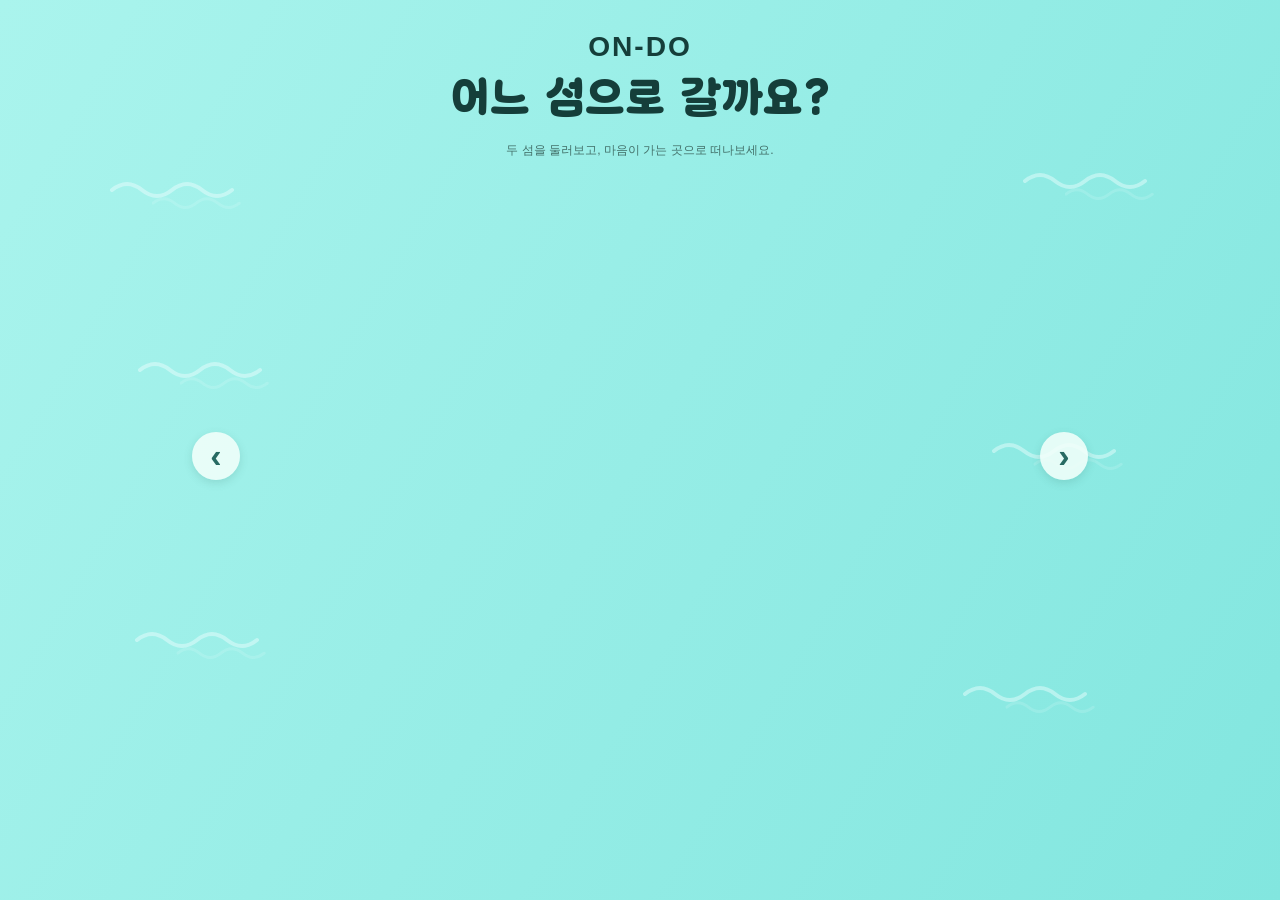
==== island-select.html @ 6b4c6919 "style: 모닥불 후버 배경·필터 버튼·상담 안내·알림 읽음 구분·나만보기 화면·섬 선택 경로 다듬기 - 모닥불 후버 때 흰 배경 안 보이게 - 답을 기다리는 고민·초기화 버튼 " ====
<!doctype html>
<html lang="ko"><head><meta http-equiv="Content-Security-Policy" content="default-src 'self'; script-src 'self'; style-src 'self' 'unsafe-inline'; img-src 'self' data:; connect-src 'self' https://ondo-api.onrender.com; base-uri 'self'; form-action 'self'; object-src 'none'"><meta charset="utf-8"><meta name="viewport" content="width=device-width,initial-scale=1"><title>ON-DO | 섬 선택</title><link rel="stylesheet" href="css/island-select.css?v=20261120-1"></head>
<body><main class="island-select-page">
  <header class="island-select-brand">ON-DO</header>
  <section class="island-select-stage" aria-labelledby="island-select-title">
    <h1 id="island-select-title">어느 섬으로 갈까요?</h1><p>두 섬을 둘러보고, 마음이 가는 곳으로 떠나보세요.</p>
    <div class="island-select-carousel"><i class="island-wave wave-a"></i><i class="island-wave wave-b"></i><i class="island-wave wave-c"></i><i class="island-wave wave-d"></i><i class="island-wave wave-e"></i><i class="island-wave wave-f"></i><button id="island-select-prev" aria-label="이전 섬">‹</button><article id="island-select-card" class="island-select-card"></article><button id="island-select-next" aria-label="다음 섬">›</button></div>
  </section>
</main>
<script src="js/api.js?v=20261119-4"></script>
<script src="js/island-select.js?v=20261120-1"></script>
</body></html>
---- css/island-select.css ----
@font-face {
  font-family: "Hakgyoansim Dunggeunmiso";
  src: url("../assets/fonts/HakgyoansimDunggeunmiso-B.woff2") format("woff2");
  font-weight: 700;
  font-display: swap;
}
:root {
  font-family: "Malgun Gothic", "Apple SD Gothic Neo", sans-serif;
  color: #153e3a;
}
* {
  box-sizing: border-box;
}
body {
  margin: 0;
  min-width: 320px;
}
.island-select-page {
  position: relative;
  min-height: 100dvh;
  overflow: hidden;
  background: linear-gradient(120deg, #aaf4ed, #82e6df);
}
.island-select-brand {
  position: absolute;
  z-index: 10;
  top: 3.4vh;
  left: 50%;
  transform: translateX(-50%);
  font-size: clamp(22px, 2.2vw, 30px);
  font-weight: 900;
  letter-spacing: 0.07em;
}
.island-select-stage {
  position: relative;
  width: 100%;
  height: 100dvh;
  min-height: 650px;
}
.island-select-stage h1,
.island-select-stage > p {
  position: absolute;
  z-index: 9;
  left: 50%;
  transform: translateX(-50%);
  width: 90%;
  text-align: center;
  margin: 0;
}
.island-select-stage h1 {
  top: 8vh;
  font-family: "Hakgyoansim Dunggeunmiso", "Malgun Gothic", "Apple SD Gothic Neo", sans-serif;
  font-size: 44px;
  font-weight: 700;
  letter-spacing: 0;
}
.island-select-stage > p {
  top: 15.8vh;
  font-size: clamp(12px, 0.95vw, 17px);
  color: #43716a;
}
.island-select-carousel {
  position: absolute;
  inset: 0;
  overflow: hidden;
}
.island-select-card {
  position: absolute;
  inset: 0;
  z-index: 4;
  isolation: isolate;
}
.island-select-art {
  position: absolute;
  z-index: 10;
  left: 50%;
  top: 27%;
  transform: translateX(-50%);
  width: min(38vw, 590px);
  height: 38vh;
  object-fit: contain;
  filter: drop-shadow(0 13px 10px #166d633c);
  animation: island-float 4.4s ease-in-out infinite;
}
.island-select-route {
  position: absolute;
  z-index: -1;
  left: 55%;
  top: 60%;
  transform: translateX(-12%);
  width: min(57vw, 870px);
  height: 13vh;
  object-fit: fill;
}
.island-select-boat {
  position: absolute;
  z-index: 5;
  left: 52%;
  top: 62%;
  transform: translateX(-50%);
  width: 61px;
}
.island-select-count {
  position: absolute;
  z-index: 5;
  left: calc(50% - 65px);
  top: 56.5%;
  border-radius: 18px;
  background: #f9d276;
  color: #5c502f;
  padding: 6px 13px;
  font-size: 11px;
}
.island-select-card[data-kind="job"] .island-select-route {
  left: 50%;
  transform: translateX(-88%) scaleX(-1);
}
.island-select-card[data-kind="job"] .island-select-boat {
  left: 45%;
  top: 58%;
}
.island-select-card[data-kind="job"] .island-select-count {
  left: calc(50% - 22px);
}
.island-select-page-dot {
  position: absolute;
  z-index: 5;
  left: 50%;
  top: 65%;
  transform: translateX(-50%);
  display: flex;
  gap: 5px;
}
.island-select-page-dot b,
.island-select-page-dot i {
  display: block;
  height: 7px;
  border-radius: 8px;
}
.island-select-page-dot b {
  width: 30px;
  background: #20584d;
}
.island-select-page-dot i {
  width: 7px;
  background: #9acfc6;
}
.island-select-card h2,
.island-select-card > p,
.island-select-enter {
  position: absolute;
  z-index: 6;
  left: 50%;
  transform: translateX(-50%);
  width: 80%;
  text-align: center;
}
.island-select-card h2 {
  top: 68%;
  margin: 0;
  font-size: clamp(24px, 1.8vw, 34px);
  letter-spacing: -0.07em;
}
.island-select-card > p {
  top: 73%;
  margin: 0;
  font-size: clamp(11px, 0.8vw, 14px);
  color: #47716a;
}
.island-select-enter {
  top: 78%;
  width: 270px;
  border: 0;
  border-radius: 99px;
  background: #20584d;
  color: #fff;
  padding: 14px 20px;
  font-weight: 800;
  cursor: pointer;
  box-shadow: 0 5px 9px #1a5a4a36;
}
.island-select-alert {
  display: inline-grid;
  place-items: center;
  width: 17px;
  height: 17px;
  border-radius: 50%;
  background: #ed674e;
  color: #fff;
  font-size: 10px;
  margin-left: 5px;
}
.island-select-carousel:after,
.island-select-carousel:before {
  content: "";
  position: absolute;
  z-index: 2;
  top: 33%;
  width: min(24vw, 360px);
  height: 34vh;
  background: center/contain no-repeat;
  filter: drop-shadow(0 12px 8px #17675d35);
  opacity: 0.85;
  animation: island-edge-float 4.8s ease-in-out infinite;
}
.island-select-carousel:after {
  right: -11vw;
  background-image: url("../assets/islands/job-island.png");
}
.island-select-carousel:before {
  display: none;
  left: -11vw;
  background-image: url("../assets/islands/unified-island.png");
}
.island-select-carousel[data-kind="job"]:after {
  display: none;
}
.island-select-carousel[data-kind="job"]:before {
  display: block;
}
.island-select-carousel > button {
  position: absolute;
  z-index: 8;
  top: 48%;
  display: grid;
  place-items: center;
  width: 48px;
  height: 48px;
  padding: 0 0 3px;
  border: 0;
  border-radius: 50%;
  background: #f4fffbdb;
  color: #276b63;
  font:
    600 34px/1 Arial,
    sans-serif;
  box-shadow: 0 3px 8px #32685f2b;
  cursor: pointer;
}
.island-select-carousel > #island-select-prev {
  left: 15%;
}
.island-select-carousel > #island-select-next {
  right: 15%;
}
.island-select-carousel > button:disabled {
  opacity: 0.4;
  cursor: default;
}
.island-wave {
  position: absolute;
  z-index: 1;
  width: 125px;
  height: 32px;
  background: url("data:image/svg+xml,%3Csvg xmlns='http://www.w3.org/2000/svg' viewBox='0 0 125 32'%3E%3Cpath d='M2 19 Q17 7 32 19 T62 19 T92 19 T122 19' fill='none' stroke='%23efffff' stroke-opacity='.58' stroke-width='4' stroke-linecap='round'/%3E%3C/svg%3E")
    center/contain no-repeat;
  opacity: 0.78;
  animation: wave-drift 7s ease-in-out infinite;
}
.island-wave::after {
  content: "";
  position: absolute;
  inset: 0;
  background: inherit;
  opacity: 0.34;
  transform: translate(24px, 14px) scale(0.72);
}
.wave-a {
  top: 19%;
  left: 7%;
  width: 165px;
}
.wave-b {
  top: 18%;
  right: 8%;
  width: 185px;
  animation-delay: -2.3s;
}
.wave-c {
  top: 39%;
  left: 10%;
  width: 145px;
  animation-delay: -4.1s;
}
.wave-d {
  top: 48%;
  right: 11%;
  width: 170px;
  animation-delay: -1.2s;
}
.wave-e {
  top: 69%;
  left: 8%;
  width: 190px;
  animation-delay: -5.4s;
}
.wave-f {
  top: 75%;
  right: 14%;
  width: 150px;
  animation-delay: -3.2s;
}
@keyframes wave-drift {
  0%,
  100% {
    transform: translateX(0) scale(1);
    opacity: 0.65;
  }
  50% {
    transform: translateX(14px) scale(1.06);
    opacity: 0.9;
  }
}
@keyframes island-float {
  0%,
  100% {
    transform: translate(-50%, 0);
  }
  50% {
    transform: translate(-50%, -9px);
  }
}
@keyframes island-edge-float {
  0%,
  100% {
    transform: translateY(0);
  }
  50% {
    transform: translateY(-7px);
  }
}
@media (prefers-reduced-motion: reduce) {
  .island-select-art,
  .island-select-carousel:after,
  .island-select-carousel:before {
    animation: none;
  }
}
@media (max-width: 760px) {
  .island-select-stage h1 {
    top: 9vh;
    font-size: 30px;
  }
  .island-select-stage > p {
    top: 15vh;
  }
  .island-select-art {
    top: 27%;
    width: 70vw;
    height: 34vh;
  }
  .island-select-route {
    top: 52%;
    width: 88vw;
    height: 11vh;
  }
  .island-select-boat {
    top: 56%;
    width: 48px;
  }
  .island-select-count {
    top: 54.5%;
    left: calc(50% - 58px);
  }
  .island-select-card[data-kind="job"] .island-select-boat {
    top: 56%;
    left: 43%;
  }
  .island-select-page-dot {
    top: 63%;
  }
  .island-select-card h2 {
    top: 67%;
  }
  .island-select-card > p {
    top: 72%;
  }
  .island-select-enter {
    top: 78%;
    width: 220px;
  }
  .island-select-carousel:after,
  .island-select-carousel:before {
    top: 34%;
    width: 38vw;
  }
  .island-select-carousel:after {
    right: -22vw;
  }
  .island-select-carousel:before {
    left: -22vw;
  }
  .island-select-carousel > #island-select-prev {
    left: 5%;
  }
  .island-select-carousel > #island-select-next {
    right: 5%;
  }
}
:root {
  --island-copy-top: 68%;
}
.island-select-copy {
  position: absolute !important;
  z-index: 7 !important;
  left: 50% !important;
  top: var(--island-copy-top) !important;
  transform: translateX(-50%) !important;
  width: min(80%, 560px) !important;
  display: flex !important;
  flex-direction: column !important;
  align-items: center !important;
  text-align: center !important;
}
.island-select-copy h2,
.island-select-copy p,
.island-select-copy .island-select-enter {
  position: static !important;
  left: auto !important;
  top: auto !important;
  transform: none !important;
  text-align: center !important;
}
.island-select-copy h2 {
  width: 100% !important;
  margin: 0 0 7px !important;
}
.island-select-copy p {
  width: 100% !important;
  margin: 0 0 20px !important;
}
.island-select-copy .island-select-enter {
  width: 270px !important;
  margin: 0 !important;
}
.island-select-card[data-kind="job"] .island-select-route {
  left: auto !important;
  right: 55% !important;
  top: 58% !important;
  transform: scaleX(-1) !important;
}
.island-select-card[data-kind="job"] .island-select-boat {
  left: 40% !important;
  top: 63% !important;
}
.island-select-page-dot,
.island-select-count {
  display: none !important;
}
.island-select-carousel.is-preview::before,
.island-select-carousel.is-preview::after,
.island-select-carousel.is-preview > button {
  display: none !important;
}
.island-select-preview-art {
  position: absolute;
  z-index: 5;
  left: 50%;
  top: 28%;
  width: min(40vw, 620px);
  height: 42vh;
  object-fit: contain;
  transform: translateX(-50%);
  filter: drop-shadow(0 13px 10px #166d633c);
  animation: island-float 4.4s ease-in-out infinite;
}
.island-select-browse {
  position: absolute;
  z-index: 7;
  left: 50%;
  top: 73%;
  width: 310px;
  padding: 16px 22px;
  border: 0;
  border-radius: 99px;
  background: #f9d98e;
  color: #5c502f;
  font-weight: 800;
  font-size: 17px;
  cursor: pointer;
  transform: translateX(-50%);
  box-shadow: 0 5px 9px #8d713436;
}
.island-select-back {
  position: absolute;
  z-index: 9;
  top: 5%;
  left: 4%;
  padding: 11px 17px;
  border: 1px solid #4d8c83;
  border-radius: 99px;
  background: #f4fffbdb;
  color: #20584d;
  font-weight: 800;
  cursor: pointer;
  box-shadow: 0 3px 8px #32685f2b;
}
@media (max-width: 760px) {
  .island-select-preview-art {
    top: 27%;
    width: 76vw;
    height: 38vh;
  }
  .island-select-browse {
    top: 71%;
    width: 250px;
    padding: 14px 18px;
    font-size: 15px;
  }
  .island-select-back {
    top: 3%;
    left: 3%;
  }
}
.island-select-status {
  margin: 4px 0 10px;
  color: #24594f;
  font-size: 14px;
  font-weight: 700;
}

/* 11/20: 섬 사이 경로 — 배에서 옆 섬 물가까지 하얀 점선으로 이어지게 (js에서 위치 계산) */
.island-select-route-line {
  position: absolute;
  inset: 0;
  z-index: -1;
  width: 100%;
  height: 100%;
  overflow: visible;
  pointer-events: none;
}
.island-select-route-line path {
  fill: none;
  stroke: #fff6d8;
  stroke-width: 7;
  stroke-linecap: round;
  stroke-dasharray: 1 16;
  opacity: 0.95;
}
/* 안내 글을 경로 아래로 조금 내림 */
:root {
  --island-copy-top: 71%;
}

/* 11/20: 화살표로 넘길 때 부드럽게 */
.island-select-card {
  transition: transform 0.36s cubic-bezier(0.22, 0.7, 0.2, 1), opacity 0.32s ease;
}
.island-select-card.is-out-left { transform: translateX(-14vw); opacity: 0; }
.island-select-card.is-out-right { transform: translateX(14vw); opacity: 0; }
.island-select-card.is-in-right { transform: translateX(14vw); opacity: 0; transition: none; }
.island-select-card.is-in-left { transform: translateX(-14vw); opacity: 0; transition: none; }
.island-select-carousel:before,
.island-select-carousel:after {
  transition: opacity 0.3s ease;
}
.island-select-carousel.is-moving:before,
.island-select-carousel.is-moving:after {
  opacity: 0;
}
@media (prefers-reduced-motion: reduce) {
  .island-select-card { transition: none; }
}
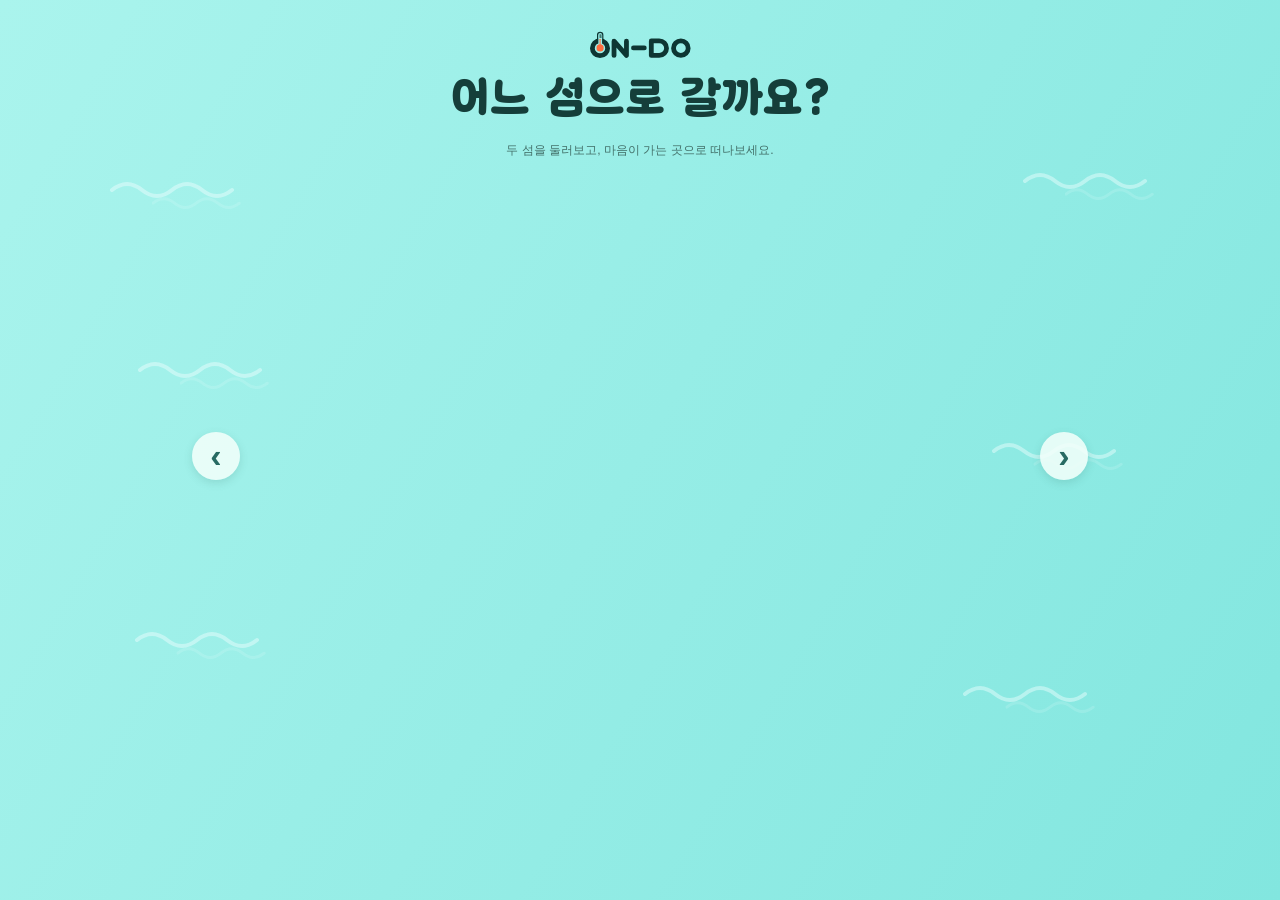
==== commit 019579cd: "feat: 로그인·섬 선택 화면 로고를 온도계 ON-DO 로고(SVG)로 교체" ====
--- a/island-select.html
+++ b/island-select.html
@@ -1,7 +1,7 @@
 <!doctype html>
-<html lang="ko"><head><meta http-equiv="Content-Security-Policy" content="default-src 'self'; script-src 'self'; style-src 'self' 'unsafe-inline'; img-src 'self' data:; connect-src 'self' https://ondo-api.onrender.com; base-uri 'self'; form-action 'self'; object-src 'none'"><meta charset="utf-8"><meta name="viewport" content="width=device-width,initial-scale=1"><title>ON-DO | 섬 선택</title><link rel="stylesheet" href="css/island-select.css?v=20261120-1"></head>
+<html lang="ko"><head><meta http-equiv="Content-Security-Policy" content="default-src 'self'; script-src 'self'; style-src 'self' 'unsafe-inline'; img-src 'self' data:; connect-src 'self' https://ondo-api.onrender.com; base-uri 'self'; form-action 'self'; object-src 'none'"><meta charset="utf-8"><meta name="viewport" content="width=device-width,initial-scale=1"><title>ON-DO | 섬 선택</title><link rel="stylesheet" href="css/island-select.css?v=20261120-3"></head>
 <body><main class="island-select-page">
-  <header class="island-select-brand">ON-DO</header>
+  <header class="island-select-brand"><img src="assets/logo-ondo.svg" alt="ON-DO"></header>
   <section class="island-select-stage" aria-labelledby="island-select-title">
     <h1 id="island-select-title">어느 섬으로 갈까요?</h1><p>두 섬을 둘러보고, 마음이 가는 곳으로 떠나보세요.</p>
     <div class="island-select-carousel"><i class="island-wave wave-a"></i><i class="island-wave wave-b"></i><i class="island-wave wave-c"></i><i class="island-wave wave-d"></i><i class="island-wave wave-e"></i><i class="island-wave wave-f"></i><button id="island-select-prev" aria-label="이전 섬">‹</button><article id="island-select-card" class="island-select-card"></article><button id="island-select-next" aria-label="다음 섬">›</button></div>
--- a/css/island-select.css
+++ b/css/island-select.css
@@ -175,7 +175,8 @@
   background: #20584d;
   color: #fff;
   padding: 14px 20px;
-  font-weight: 800;
+  font-size: 24px;
+  font-weight: 600;
   cursor: pointer;
   box-shadow: 0 5px 9px #1a5a4a36;
 }
@@ -561,3 +562,10 @@
 @media (prefers-reduced-motion: reduce) {
   .island-select-card { transition: none; }
 }
+
+/* 온도계 로고 (글자 대신 이미지) */
+.island-select-brand img {
+  display: block;
+  height: clamp(26px, 2.2vw, 34px);
+  width: auto;
+}
